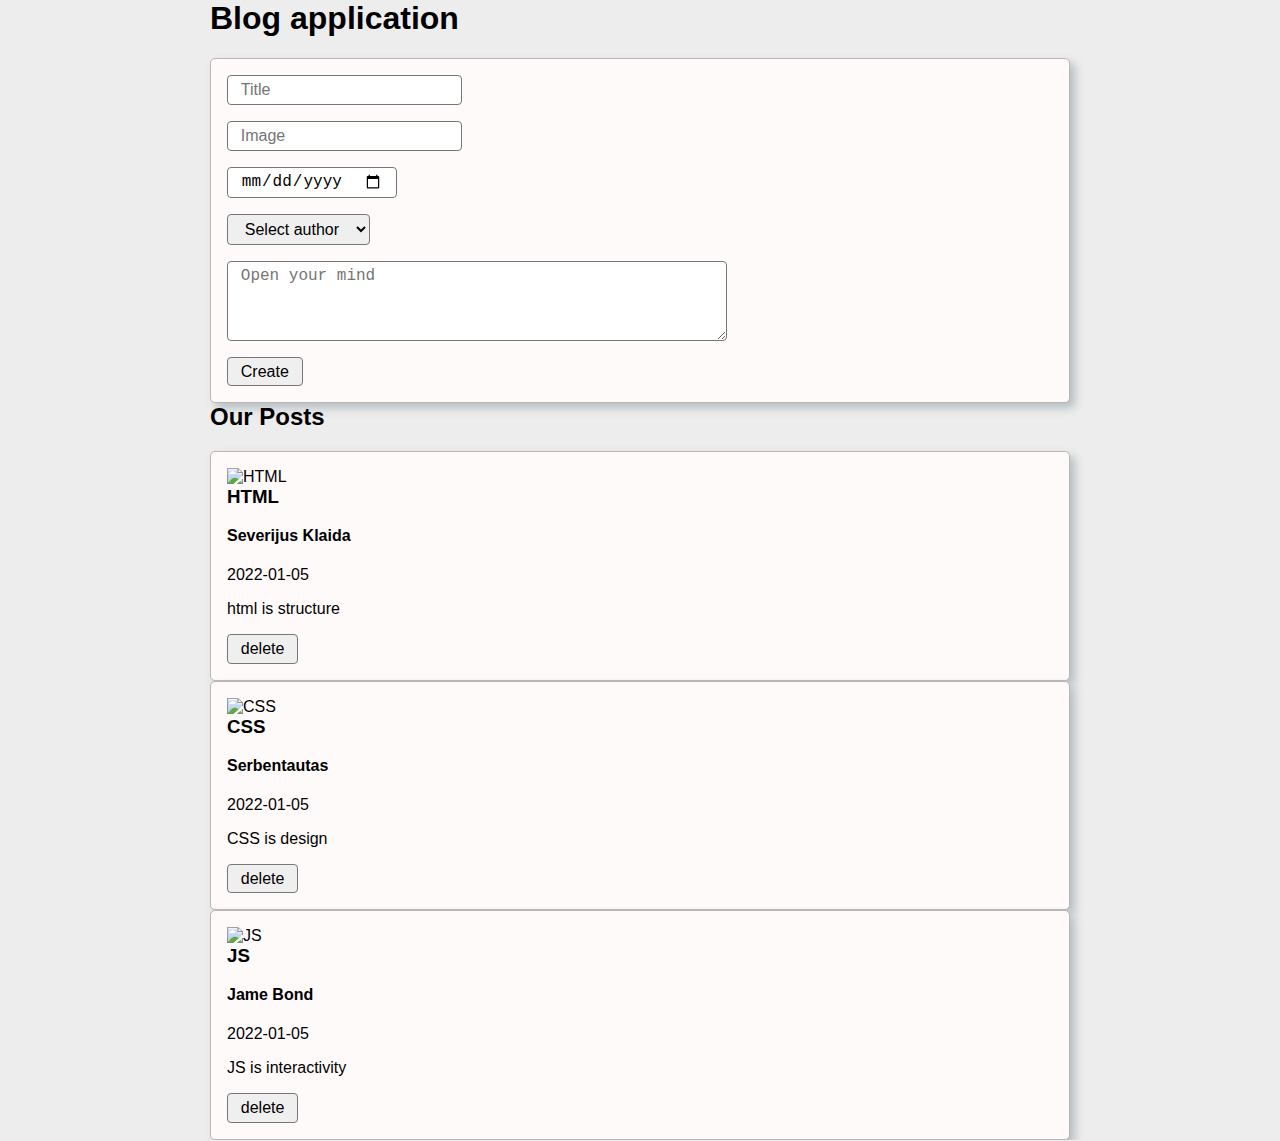
==== index.html @ bf0c7c31 "pirma dalis paskaitos, formos, inputs, postai" ====
<!DOCTYPE html>
<html lang="en">
  <head>
    <meta charset="UTF-8" />
    <meta http-equiv="X-UA-Compatible" content="IE=edge" />
    <meta name="viewport" content="width=device-width, initial-scale=1.0" />
    <title>Javascript project</title>
    <link rel="stylesheet" href="./style/style.css" />
    <!-- itraukiu javascript -->
    <script src="./js/main.js" defer></script>
  </head>

  <body>
    <div class="container">
      <h1>Blog application</h1>
      <form id="createPost" class="flex flex-col card align-start">
        <input type="text" placeholder="Title" id="title" />
        <input type="url" placeholder="Image" id="image" />
        <input type="date" placeholder="Date" id="date" />
        <select name="author" id="author">
          <option selected disabled value="">Select author</option>
          <option value="1">James Bond</option>
          <option value="2">Jake Lake</option>
          <option value="3">Blue Blues</option>
        </select>
        <textarea name="body" id="body" placeholder="Open your mind"></textarea>
        <button type="submit">Create</button>
      </form>

      <main>
        <h2>Our Posts</h2>
        <div id="postsContainer">
          <!-- <div class="card post">
            <img src="https://picsum.photos/200/300" alt="pic" />
            <h3 class="post__title">Labas</h3>
            <h4 class="post__author">Autorius:</h4>
            <p class="post__date">Data:</p>
            <p class="post__text">sdsd</p>
          </div> -->
        </div>
      </main>
    </div>
  </body>
</html>
---- style/style.css ----
@import 'reset.css';
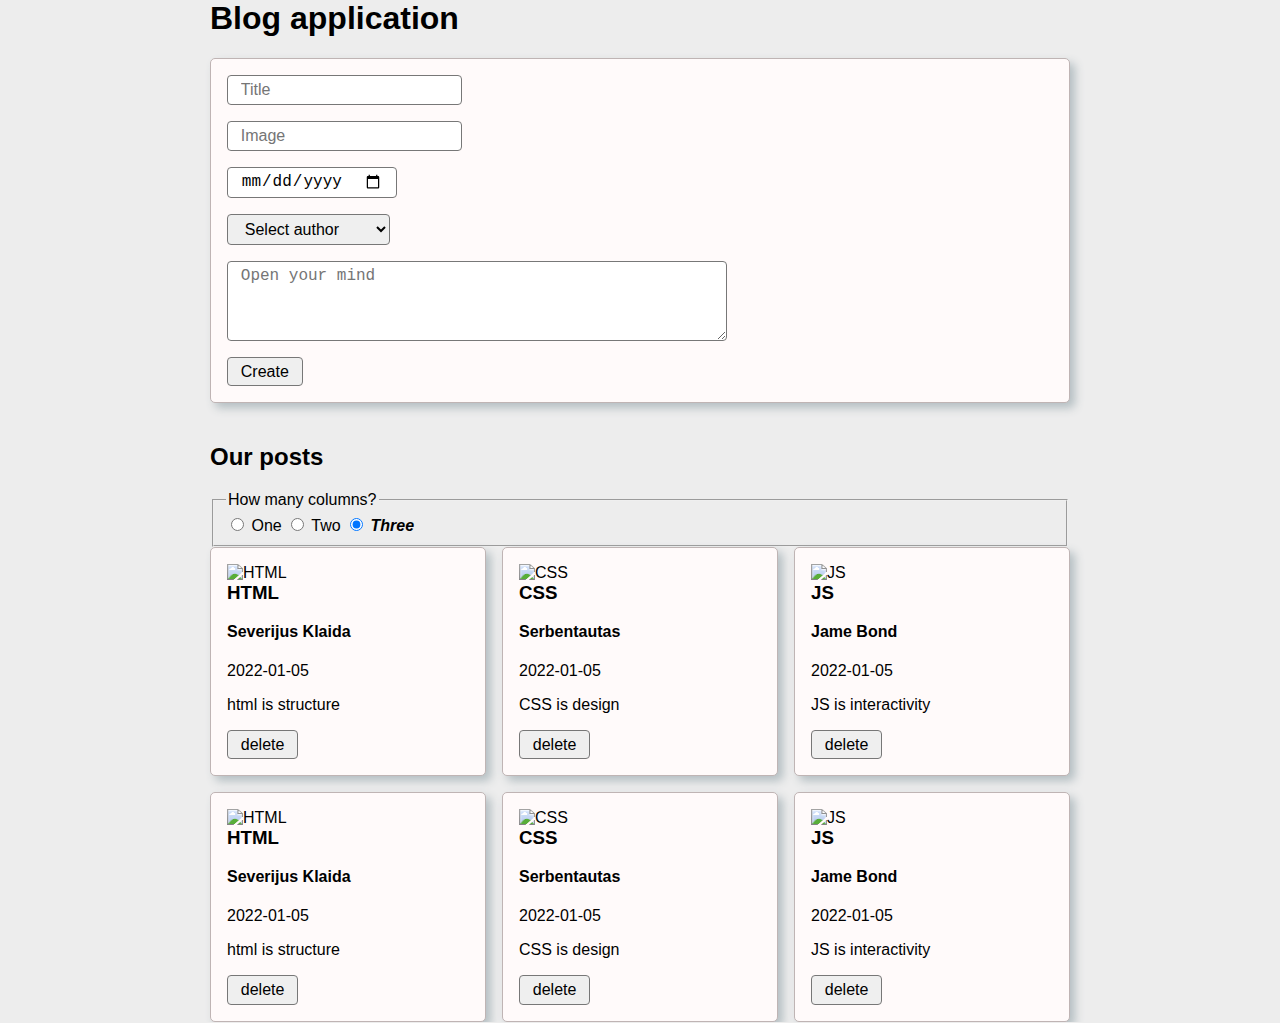
==== commit 63183780: "uzd" ====
--- a/index.html
+++ b/index.html
@@ -13,28 +13,39 @@
   <body>
     <div class="container">
       <h1>Blog application</h1>
-      <form id="createPost" class="flex flex-col card align-start">
+
+      <form id="createPost" class="flex flex-col card align-start mb-40">
         <input type="text" placeholder="Title" id="title" />
         <input type="url" placeholder="Image" id="image" />
         <input type="date" placeholder="Date" id="date" />
         <select name="author" id="author">
           <option selected disabled value="">Select author</option>
-          <option value="1">James Bond</option>
-          <option value="2">Jake Lake</option>
-          <option value="3">Blue Blues</option>
+          <option value="1">Jame Bond</option>
+          <option value="2">Serbentautas</option>
+          <option value="3">Severijus Klaida</option>
         </select>
         <textarea name="body" id="body" placeholder="Open your mind"></textarea>
         <button type="submit">Create</button>
       </form>
 
       <main>
-        <h2>Our Posts</h2>
-        <div id="postsContainer">
+        <h2>Our posts</h2>
+        <fieldset id="columns" class="columns">
+          <legend>How many columns?</legend>
+          <input type="radio" name="cols" id="one" value="1" />
+          <label for="one">One</label>
+          <input type="radio" name="cols" id="two" value="2" />
+          <label for="two">Two</label>
+          <input type="radio" name="cols" id="three" value="3" checked />
+          <!-- grid-template-columns: repeat(3, 1fr); -->
+          <label for="three">Three</label>
+        </fieldset>
+        <div id="postsContainer" class="postsContainer">
           <!-- <div class="card post">
-            <img src="https://picsum.photos/200/300" alt="pic" />
-            <h3 class="post__title">Labas</h3>
-            <h4 class="post__author">Autorius:</h4>
-            <p class="post__date">Data:</p>
+            <img src="https://picsum.photos/id/1019/5472/3648" alt="sdsd">
+            <h3 class="post__title">trtrt</h3>
+            <h4 class="post__author">Autorius: </h4>
+            <p class="post__date">dsds</p>
             <p class="post__text">sdsd</p>
           </div> -->
         </div>
--- a/style/style.css
+++ b/style/style.css
@@ -1 +1,13 @@
-@import 'reset.css';
+@import "reset.css";
+
+.postsContainer {
+  display: grid;
+  grid-template-columns: repeat(3, 1fr);
+  gap: 1rem;
+}
+
+/*  nusitaikyti i po pazymetu radio buttonu esanti label */
+.columns input:checked + label {
+  font-weight: bold;
+  font-style: italic;
+}
